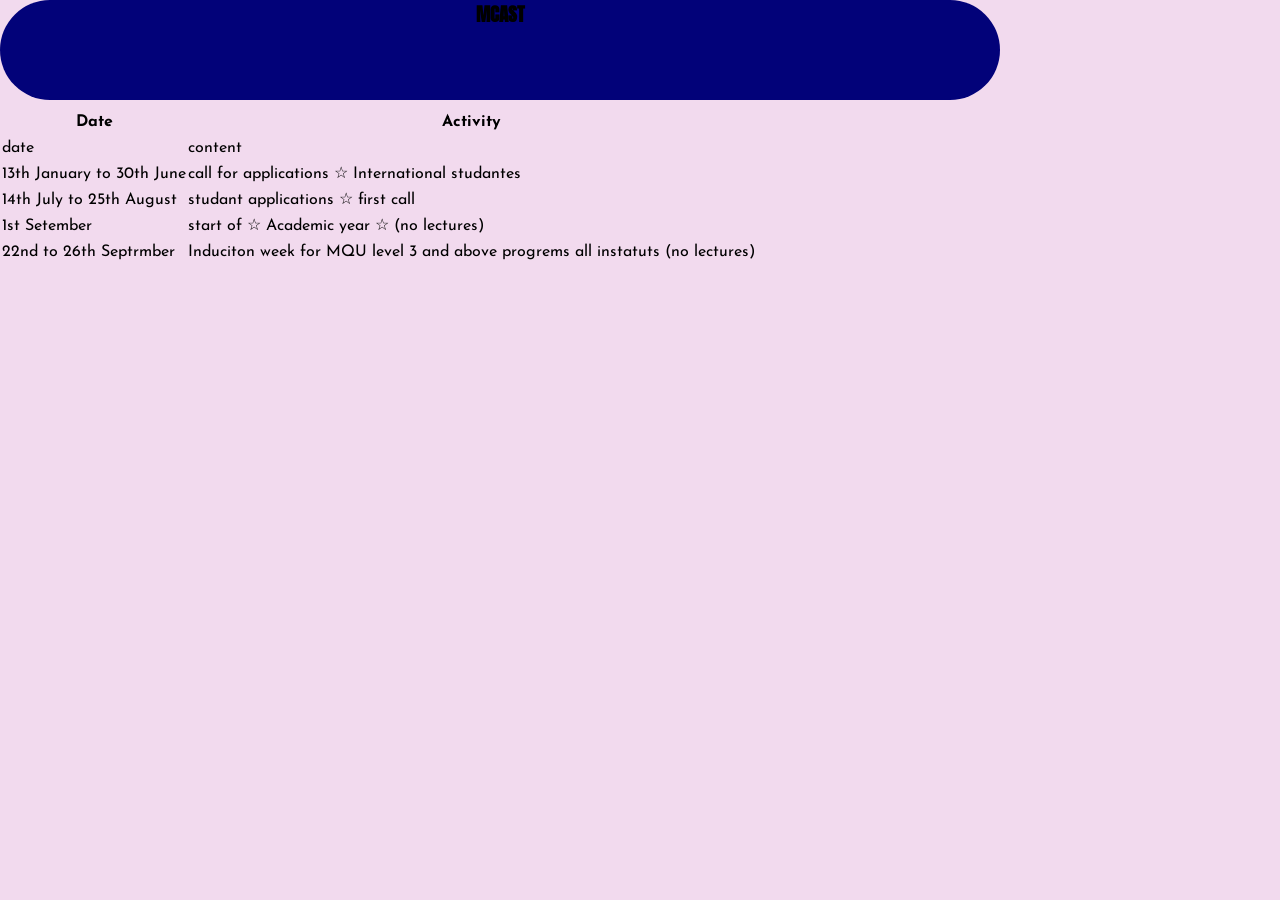
==== index.html @ 294647e9 "making some progress  👍 (ish) There is some styling with a dotted line. I was going to see if add it" ====
<!DOCTYPE html>
<html lang="en">
<head>
    <meta charset="UTF-8">
    <meta name="viewport" content="width=device-width, initial-scale=1.0">
    <title>Mcast <Re-do></Re-do></title>
    <link rel="stylesheet" href="style.css">
</head>
<body>
    <header>
        <h3>
            MCAST 
        </h3>
    </header>
    <table>
        <thead>
            <tr>
                <th>Date</th>
                <th>Activity</th>
            </tr>
        </thead>

        <tbody>
            <tr>
                <td>date</td>
                <td>content</td>
            </tr>
        </tbody>
        <tbody>
            <tr>
                <td>13th January to 30th June</td>
                <td> call for applications &star; International studantes</td>
            </tr>
        </tbody>
        <tbody>
            <tr>
                <td>14th July to 25th August</td>
                <td>studant applications &star; first call</td>
            </tr>
        </tbody>
        <tbody>
            <tr>
                <td>1st Setember</td>
                <td> start of &star; Academic year &star; (no lectures)</td>
            </tr>
        </tbody>
        <tbody>
            <tr>
                <td>22nd to 26th Septrmber</td>
                <td>Induciton week for MQU level 3 and above progrems all instatuts (no lectures)</td>
            </tr>
        </tbody>
    </table>
</body>
</html>
---- style.css ----
/*imports the googal fonts*/
@import url('https://fonts.googleapis.com/css2?family=Anton&family=Josefin+Sans:ital,wght@0,100..700;1,100..700&display=swap" rel="stylesheet');

/*variables for this website*/
:root{
    --primary:#000043;; 
    --primary-tint:#020279;; 
    --primary-shade:#000020;; 
    
    --light:#FFFDF7;
    --dark:#000024;;
    
    --muted: #F2DAEE;;
    --muted-tint: #f5ecf3;;
    --muted-shade: #c1b1bf;;
    
    --font-normal: "Josefin Sans", Arial, sans-serif;
    --font-heading:"Anton", serif;
    
    --spacing-0:0; /*0px*/
    --spacing-1:0.5rem; /*8px*/
    --spacing-2:1rem; /*16px*/
    --spacing-3:2rem;/*32px*/
    --shadow-dark:0 0.1rem 0.2rem 0.1rem rgba(45, 48, 41, 0.2);
    --shadow-light:0 0.1rem 0.2rem 0.1rem rgba(255, 255, 255, 0.5);
}

/*css reset*/
*{
    box-sizing: border-box; 
    /*will force elements to scale from the border insted*/
    margin: 0;
    padding: 0;
}
body{
    font-family: var(--font-normal);
    line-height: 1.5;
    background-color: var(--muted);
    
}
header h3{
    text-align: center;
    width: 1000px ;
    height: 100px;
    border-radius: 6rem;
    background-color: var(--primary-tint)
}
p.dashed{
    border-style: dashed;
}
h1,h2,h3,h4,h5,h6{
    font-family: var(--font-heading);
    margin-bottom: 0.5rem;
}
/******************buttons************************/
.btn{
    border: none;
    border-radius: var(--spacing-2);
    padding: var(--spacing-1) var(--spacing-2);
    cursor: pointer;
}
.btn-primary {
    background-color: var(--primary);
    color: var(--light);
}
.btn-primary:hover{
    background-color: var(--primary-tint);
}
.btn-primary:active{
    background-color: var(--primary-shade);
}
.btn-secondary{
    background-color: var(--muted);
    color: var(--dark);
}
.btn-secondary:hover{
    background-color: var(--muted-tint);
}
.btn-secondary:active{
    background-color: var(--muted-shade);
}
.link{
    color: var(--primary);
    text-decoration: underline;
}
.link:hover{
    color: var(--primary-tint);
}
link:active{
    color: var(--primary-shade);
}
/**************** colours*****************/
.bg-primary{background-color: var(--primary)}
.bg-light{background-color: var(--light)}
.bg-dark{ background-color: var(--dark)}
.bg-muted{background-color: var(--muted)}

.text-primary{color: var(--primary);}
.text-light{color: var(--light);}
.text-dark{ color: var(--dark)}
.text-muted{color: var(--muted)}

.shadow-dark{box-shadow: var(--shadow-dark);}
.shadow-light{box-shadow: var(--shadow-light);}
/*********************componets*************************/
.product-image{
    position: relative;
    /*this will tell the product to go wher it has to b=go by force*/
}
.product-image img{
    aspect-ratio: 16/9;
    width:100%;
    object-fit: cover;
    border: 4px solid var(--light);
    border-radius: var(--spacing-1);
    box-shadow: var(--shadow-dark);
}
.product-image .product-tag{
    background-color: var(--dark);
    color: var(--light);
    box-shadow: var(--shadow-light);
    padding: var(--spacing-1) var(--spacing-2);
    border-radius: var(--spacing-3);
    position: absolute;
    top: var(--spacing-2);
    left: var(--spacing-2);
}
.profile {
    display: grid;
    grid-template-rows: repeat(2, 1fr);
    grid-template-columns: auto 1fr;
    column-gap: var(--spacing-2);
}
.profile img {
    grid-column: 1;
    grid-row: span 2;
    
    aspect-ratio: 1/1;
    width: 4rem;
    object-fit: cover;
    border-radius: 100%;
}
.profile .name {
    grid-column: 2;
    grid-row: 1;
}
.profile .job-title{
    grid-column: 2;
    grid-row: 2;
}
.tags{
    display: flex;
    gap: var(--spacing-1);
    list-style: none;
}
.tags .tag-item{
    background-color: var(--primary);
    color: var(--light);
    text-decoration: none;
    border-radius: var(--spacing-2);
    padding: var(--spacing-1) var(--spacing-2);
}
/*********************layout****************************/
.container{
    max-width: 1250px;
    margin: var(--spacing-3) auto var(--spacing-0);
}
.d-flex{ display: flex;}
.flex-between{
    justify-content: space-between;
}

.grid-2col {
    display: grid;
    grid-template-columns: repeat(2, 1fr); /* repeat 1fr twice */
}

.grid-3col{
    display: grid;
    grid-template-columns: repeat(3,1fr);
}
.grid-4col{
    display: grid;
    grid-template-columns: repeat(4,1fr);
}
/*******************spacing***********************/
.m-0{ margin: var(--spacing-0);}
.m-1{ margin: var(--spacing-1);}
.m-2{ margin: var(--spacing-2);}
.m-3{ margin: var(--spacing-3);}

.p-0{ padding: var(--spacing-0);}
.p-1{ padding: var(--spacing-1);}
.p-2{ padding: var(--spacing-2);}
.p-3{ padding: var(--spacing-3);}

.gap-0{ gap: var(--spacing-0);}
.gap-1{ gap: var(--spacing-1);}
.gap-2{ gap: var(--spacing-2);}
.gap-3{ gap: var(--spacing-3);} 
/**************** SWATCHES*****************/
.swatches{
    display: flex;
}

.swatch .swatch-value {
    height: 4rem;
    width: 4rem;
    border-radius: 100%;
    box-shadow: var(--shadow-dark);
}
.swatch.swatch-name{
    text-align: centers;
}
/*****************taxt***************************/
.line-1{
    display: -webkit-box;
    -webkit-box-orient: vertical;
    -webkit-line-clamp:1;
    line-clamp: 1;
    
    height: 1.5em;
    overflow: clip;
    text-overflow: ellipsis;
    
}
.line-2{
    display: -webkit-box;
    -webkit-box-orient: vertical;
    -webkit-line-clamp:2;
    line-clamp: 2;
    
    height: 3em;
    overflow: clip;
    text-overflow: ellipsis;
    
}
/***********************phone/mobile layout*************************************/
@media (max-width: 600px) {
    .sm-grid-1col{
        display: grid;
        grid-template-columns: 1fr;
    }
    .sm-grid-2col{
        display: grid;
        grid-template-columns: repeat(2, 1fr);
    }
}
/******************************** others*************************************************/
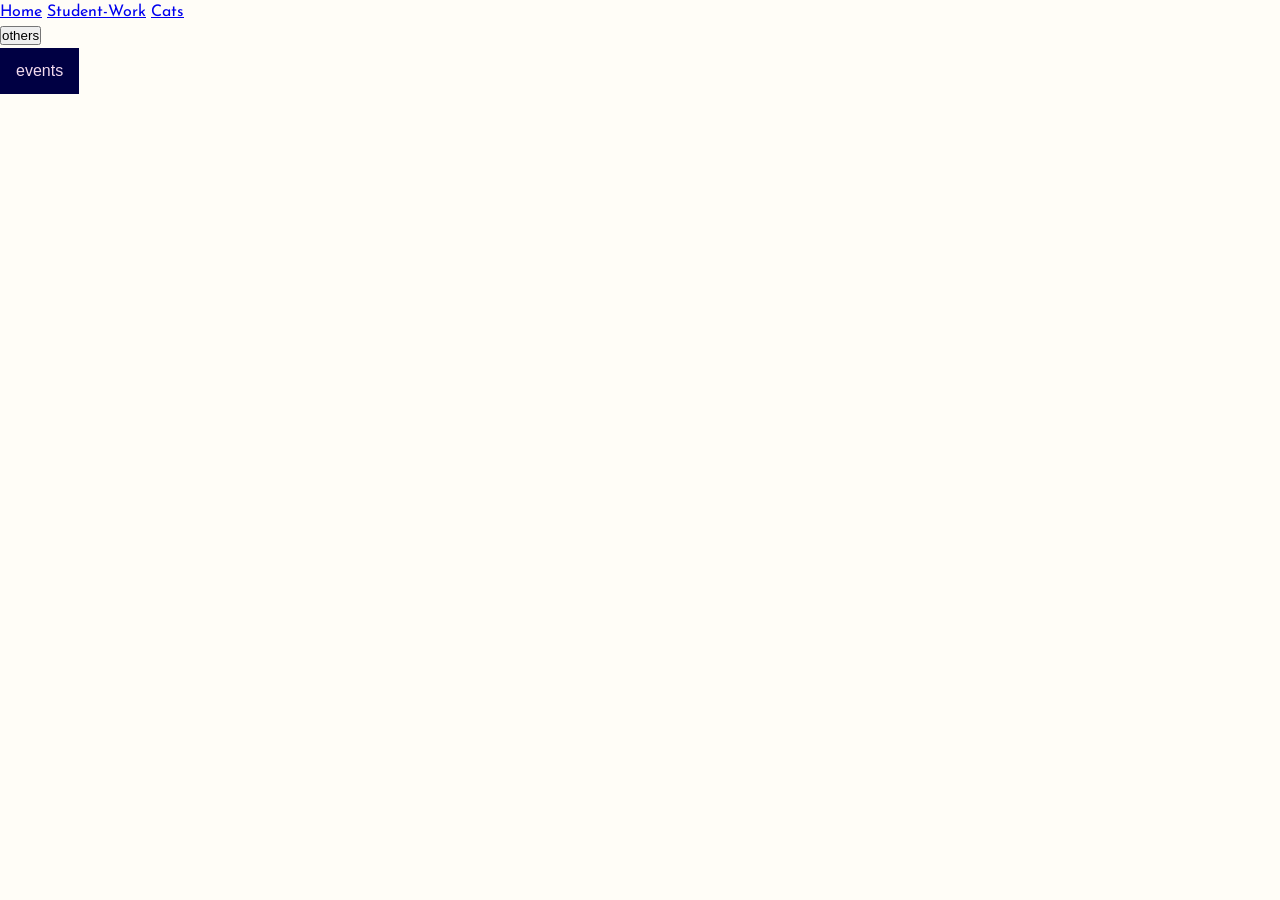
==== commit 00499e27: "ok continu" ====
--- a/index.html
+++ b/index.html
@@ -7,12 +7,26 @@
     <link rel="stylesheet" href="style.css">
 </head>
 <body>
-    <header>
-        <h3>
-            MCAST 
-        </h3>
-    </header>
-    <table>
+    <div class="navebar">
+        <a href="home">Home</a>
+        <a href="student-work.html">Student-Work</a>
+        <a href="mcast-pats.html">Cats</a>
+        <div>
+           <button class="dropbtn"> others
+                <i class="fa fa-caret-down"></i>
+            </button>
+            <div class="dropdown-content">
+                <a href="full-time-courses.html">full-time-courses</a>
+                <a href="maps.html">find-us</a>
+            </div>
+        </div>
+    </div>
+    <div class="dropdown">
+        <button class="dropbtn"> events
+            <i class="fa fa-caret-down"></i>
+        </button>
+        <div class="dropdown-content">
+                <table>
         <thead>
             <tr>
                 <th>Date</th>
@@ -50,6 +64,15 @@
                 <td>Induciton week for MQU level 3 and above progrems all instatuts (no lectures)</td>
             </tr>
         </tbody>
+        <tbody>
+            <tr>
+                <td>22nd september to 31st october</td>
+                <td></td>
+            </tr>
+        </tbody>
     </table>
+        </div>
+    </div>
+
 </body>
 </html>
--- a/style.css
+++ b/style.css
@@ -35,15 +35,8 @@
 body{
     font-family: var(--font-normal);
     line-height: 1.5;
-    background-color: var(--muted);
-    
-}
-header h3{
-    text-align: center;
-    width: 1000px ;
-    height: 100px;
-    border-radius: 6rem;
-    background-color: var(--primary-tint)
+    background-color: var(--light);
+    
 }
 p.dashed{
     border-style: dashed;
@@ -53,6 +46,45 @@
     margin-bottom: 0.5rem;
 }
 /******************buttons************************/
+.navbar{
+    overflow: hidden;
+    background-color: #000043;
+    font-size: var(--font-normal);
+}
+.navbar a{
+    float: left;
+    font-size: 16px;
+    color: var(--primary);
+    text-align: center;
+    padding: 14px 16px;
+    text-decoration: none;
+}
+.dropdown{
+    float: left;
+    overflow: hidden;
+}
+.dropdown .dropbtn {
+    font-size: 16px;
+    border: none;
+    outline: none;
+    color: var(--muted);
+    padding: 14px 16px;
+    background-color: #000043;
+    font-size: var(--font-normal);
+    margin: 0;
+}
+.navbar a:hover, .dropdown:hover .dropbtn{
+    background-color: var(--primary-tint);
+}
+.dropdown-content{
+    display: none;
+    position: absolute;
+    background-color: var(--primary);
+    min-width: 160px;
+    box-shadow: 0px 8px 16px 0px var(--shadow-dark);
+    z-index: 1;
+
+}
 .btn{
     border: none;
     border-radius: var(--spacing-2);
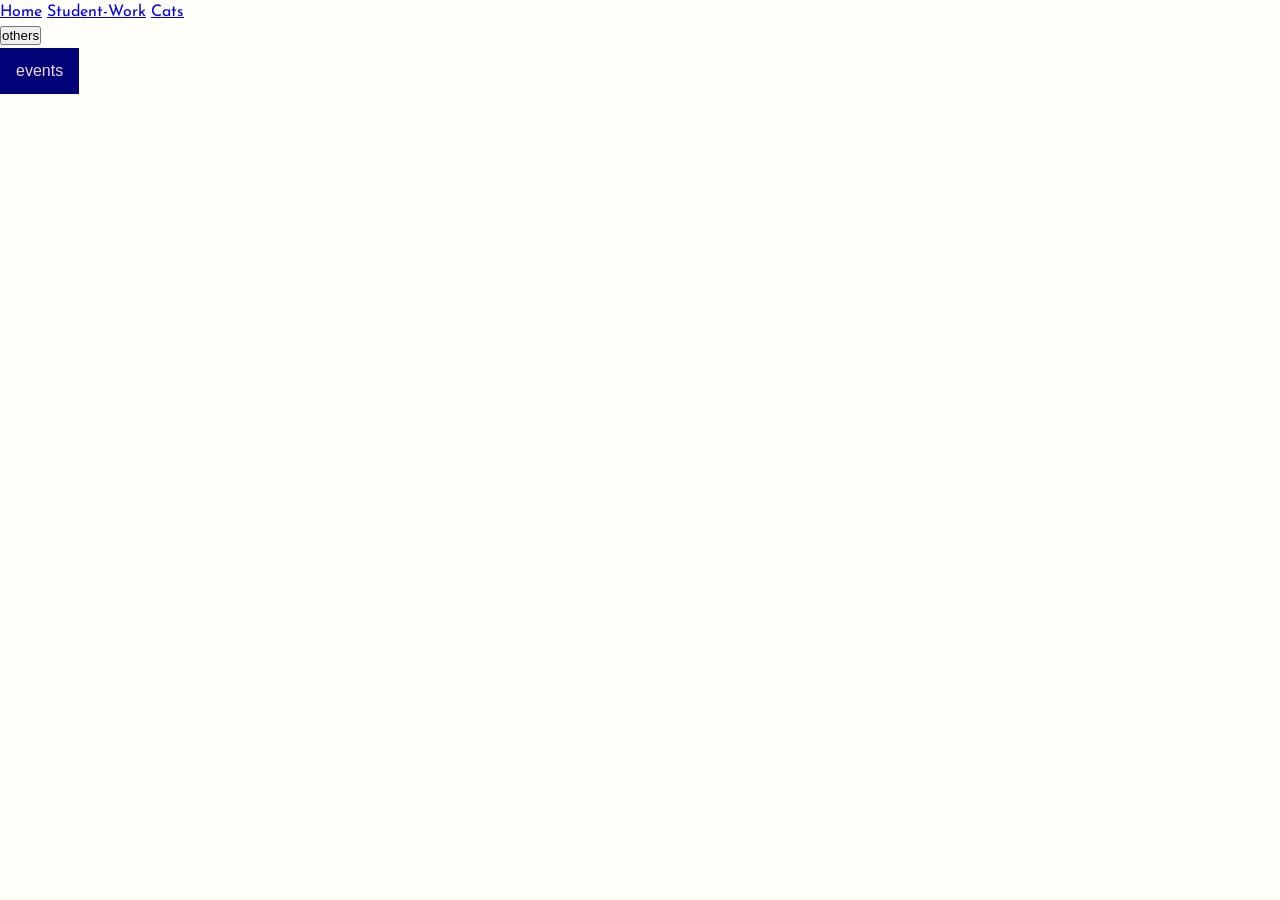
==== commit e9ed9925: "MAPS There are minor issues, but it's ok  :)" ====
--- a/index.html
+++ b/index.html
@@ -26,7 +26,7 @@
             <i class="fa fa-caret-down"></i>
         </button>
         <div class="dropdown-content">
-                <table>
+    <table>
         <thead>
             <tr>
                 <th>Date</th>
--- a/style.css
+++ b/style.css
@@ -69,7 +69,7 @@
     outline: none;
     color: var(--muted);
     padding: 14px 16px;
-    background-color: #000043;
+    background-color: var(--primary-tint);
     font-size: var(--font-normal);
     margin: 0;
 }
@@ -83,7 +83,20 @@
     min-width: 160px;
     box-shadow: 0px 8px 16px 0px var(--shadow-dark);
     z-index: 1;
-
+}
+.dropdown-content a{
+    float: none;
+    color: var(--light);
+    padding: 12px 16px;
+    text-decoration: none;
+    display: block;
+    text-align: left;
+}
+.dropdown-content a:hover{
+    background-color: var(--primary-tint);
+}
+.dropdown:hover .dropdown-content{
+    display: block;
 }
 .btn{
     border: none;
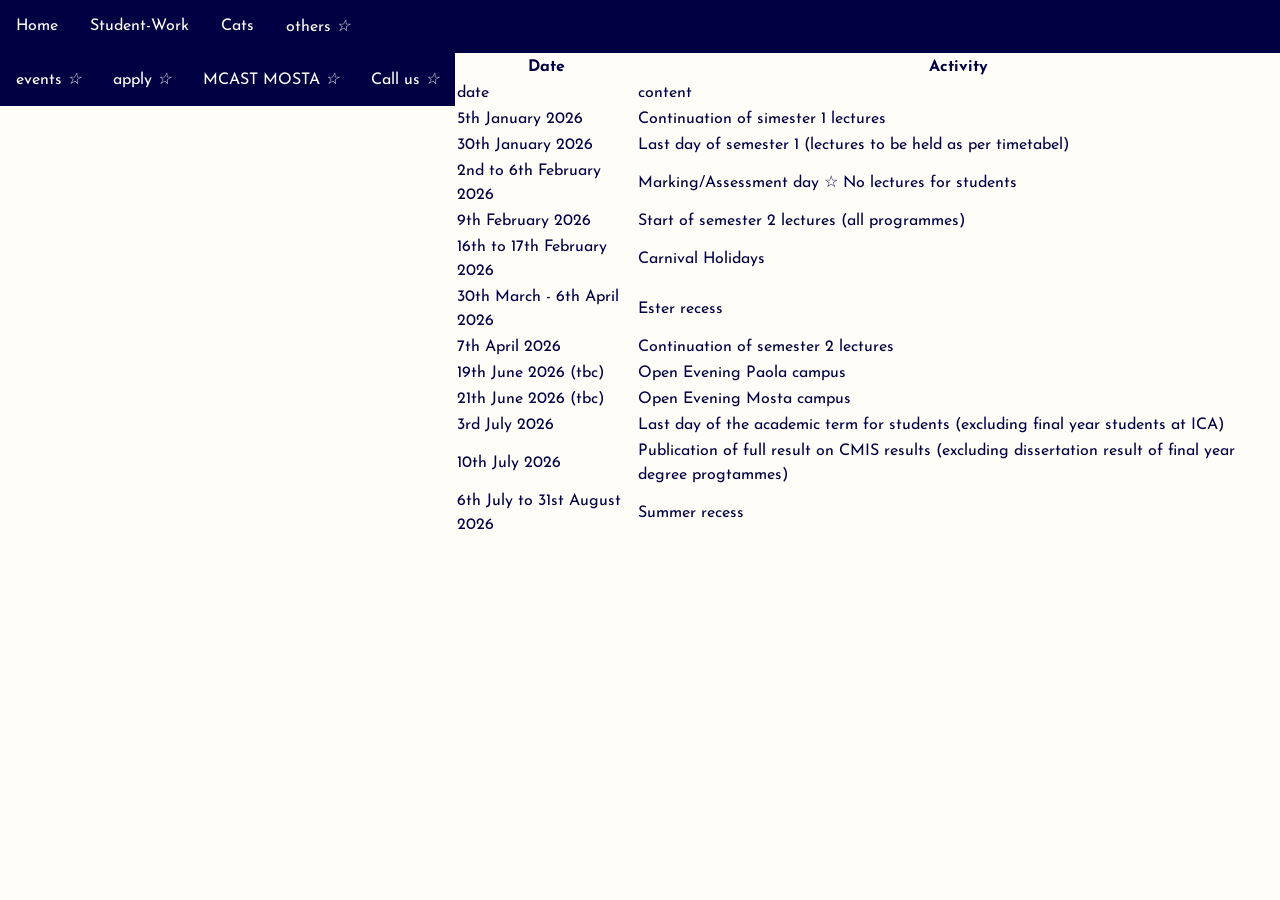
==== commit 69308f23: "👍" ====
--- a/index.html
+++ b/index.html
@@ -7,13 +7,13 @@
     <link rel="stylesheet" href="style.css">
 </head>
 <body>
-    <div class="navebar">
-        <a href="home">Home</a>
+    <div class="navbar">
+        <a href="index.html">Home</a>
         <a href="student-work.html">Student-Work</a>
         <a href="mcast-pats.html">Cats</a>
-        <div>
+        <div class="dropdown">
            <button class="dropbtn"> others
-                <i class="fa fa-caret-down"></i>
+                <i class="fa fa-caret-down">&star;</i>
             </button>
             <div class="dropdown-content">
                 <a href="full-time-courses.html">full-time-courses</a>
@@ -23,10 +23,10 @@
     </div>
     <div class="dropdown">
         <button class="dropbtn"> events
-            <i class="fa fa-caret-down"></i>
+            <i class="fa fa-caret-down">&star;</i>
         </button>
         <div class="dropdown-content">
-    <table>
+     <table>
         <thead>
             <tr>
                 <th>Date</th>
@@ -42,37 +42,191 @@
         </tbody>
         <tbody>
             <tr>
-                <td>13th January to 30th June</td>
-                <td> call for applications &star; International studantes</td>
-            </tr>
-        </tbody>
-        <tbody>
-            <tr>
-                <td>14th July to 25th August</td>
-                <td>studant applications &star; first call</td>
-            </tr>
-        </tbody>
-        <tbody>
-            <tr>
-                <td>1st Setember</td>
-                <td> start of &star; Academic year &star; (no lectures)</td>
-            </tr>
-        </tbody>
-        <tbody>
-            <tr>
-                <td>22nd to 26th Septrmber</td>
-                <td>Induciton week for MQU level 3 and above progrems all instatuts (no lectures)</td>
-            </tr>
-        </tbody>
-        <tbody>
-            <tr>
-                <td>22nd september to 31st october</td>
-                <td></td>
+                <td>5th January 2026</td>
+                <td>Continuation of simester 1 lectures</td>
+            </tr>
+        </tbody>
+        <tbody>
+            <tr>
+                <td>30th January 2026</td>
+                <td>Last day of semester 1 (lectures to be held as per timetabel)</td>
+            </tr>
+        </tbody>
+        <tbody>
+            <tr>
+                <td>2nd to 6th February 2026</td>
+                <td>Marking/Assessment day &star; No lectures for students</td>
+            </tr>
+        </tbody>
+        <tbody>
+            <tr>
+                <td>9th February 2026</td>
+                <td>Start of semester 2 lectures (all programmes)</td>
+            </tr>
+        </tbody>
+        <tbody>
+            <tr>
+                <td>16th to 17th February 2026</td>
+                <td>Carnival Holidays</td>
+            </tr>
+        </tbody>
+        <tbody>
+            <tr>
+                <td>30th March - 6th April 2026</td>
+                <td>Ester recess</td>
+            </tr>
+        </tbody>
+        <tbody>
+            <tr>
+                <td>7th April 2026</td>
+                <td>Continuation of semester 2 lectures</td>
+            </tr>
+        </tbody>
+        <tbody>
+            <tr>
+                <td>19th June 2026 (tbc)</td>
+                <td>Open Evening Paola campus</td>
+            </tr>
+            <tr>
+                <td>21th June 2026 (tbc)</td>
+                <td>Open Evening Mosta campus</td>
+            </tr>
+        </tbody>
+        <tbody>
+            <tr>
+                <td>3rd July 2026</td>
+                <td>Last day of the academic term for students (excluding final year students at ICA)</td>
+            </tr>
+        </tbody>
+        <tbody>
+            <tr>
+                <td>10th July 2026</td>
+                <td>Publication of full result on CMIS results (excluding dissertation result of final year degree progtammes)</td>
+            </tr>
+        </tbody>
+        <tbody>
+            <tr>
+                <td>6th July to 31st August 2026</td>
+                <td>Summer recess</td>
             </tr>
         </tbody>
     </table>
         </div>
     </div>
+    <div class="dropdown">
+        <button class="dropbtn"> apply
+            <i class="fa fa-caret-down">&star;</i>
+        </button>
+        <div class="dropdown-content">
+            <a href="how-apply.html">How-to-Apply</a>
+        </div>
+    </div>
+    <div class="left">
+        <div class="dropdown">
+         <button class="dropbtn"> MCAST MOSTA
+                <i class="fa fa-caret-down">&star;</i>
+         </button>
+         <div class="dropdown-content">
+               <h1>INDTITUTR FOR THE CREATIVE ARTS</h1>
+                <p>
+                    Lorem ipsum dolor sit amet consectetur adipisicing elit. Labore pariatur cupiditate iusto dignissimos delectus adipisci illum rem, voluptate repudiandae cumque natus quas ipsam voluptatibus dicta deserunt ut qui earum? Vero rem eveniet ea asperiores natus cum nostrum a recusandae perspiciatis magni non sapiente esse maiores nemo accusamus minima repellendus, nobis nesciunt atque qui odit voluptatem, maxime possimus. Eos esse tempora harum neque minus animi impedit quasi repellat sapiente veniam odit omnis molestiae ipsam expedita incidunt dolor repellendus, labore repudiandae eius. Possimus pariatur perferendis reiciendis placeat, neque necessitatibus sed ullam repudiandae molestiae id veniam delectus laudantium, quidem adipisci optio magni, nemo tempora ad quas tempore. Exercitationem ab eum voluptate inventore numquam aperiam omnis ut corporis eius odit, libero natus provident non amet, veritatis molestias tempore? Culpa, consequatur eos? Eius, laborum. Eaque nisi temporibus minima! Quod a aspernatur autem aperiam nulla dignissimos totam esse inventore! Quaerat inventore aliquam deleniti quod quas consequuntur similique temporibus cupiditate culpa perspiciatis rem distinctio, magnam nisi ad iste explicabo totam enim, cumque ipsam fugit in, excepturi delectus praesentium? Reiciendis laborum blanditiis natus modi adipisci nobis omnis architecto officiis quae enim nisi consequatur, corrupti doloribus perferendis repellendus? Iste temporibus nulla placeat omnis eaque dolores nobis voluptates. Veritatis consectetur aliquam id commodi eaque ex earum ullam quia tempora quasi odio quaerat delectus, animi labore minus, nesciunt est libero voluptatem molestiae. Suscipit vero quidem fugiat reprehenderit laborum eveniet, facere, libero blanditiis nam iste odit ad enim nulla veritatis minima optio consequuntur et illum dolorem quo harum earum ratione pariatur quaerat? Nulla recusandae dolores ullam veniam fuga. Ut maiores velit cumque repellat, laudantium ducimus fuga est, ullam deserunt soluta harum recusandae obcaecati corporis sint eius officia veniam ad delectus vel ex neque iusto? Numquam, facilis. Ipsum ducimus voluptatem officiis, ipsa magni itaque magnam voluptate quasi minus deleniti sit optio, eius molestiae praesentium repellendus distinctio. Amet velit repellendus in! Sunt cupiditate, laudantium, ipsam cum odio nisi in illum non incidunt animi facilis facere voluptas, itaque praesentium quas! Error suscipit saepe qui. Doloribus expedita nisi praesentium veniam, voluptates quasi minus aperiam, molestias similique velit impedit unde? Omnis nostrum qui amet id velit aut.
+                </p>
+            </div>
+        </div>
+       <div class="dropdown">
+        <button class="dropbtn"> Call us 
+            <i class="fa fa-caret-down">&star;</i>
+        </button>
+        <div class="dropdown-content">
+            <p>2398 7753 &phone;</p>
+        </div>
+       </div>
+    </div>
 
+    <table class="text-primary">
+        <thead>
+            <tr>
+                <th>Date</th>
+                <th>Activity</th>
+            </tr>
+        </thead>
+
+        <tbody>
+            <tr>
+                <td>date</td>
+                <td>content</td>
+            </tr>
+        </tbody>
+        <tbody>
+            <tr>
+                <td>5th January 2026</td>
+                <td>Continuation of simester 1 lectures</td>
+            </tr>
+        </tbody>
+        <tbody>
+            <tr>
+                <td>30th January 2026</td>
+                <td>Last day of semester 1 (lectures to be held as per timetabel)</td>
+            </tr>
+        </tbody>
+        <tbody>
+            <tr>
+                <td>2nd to 6th February 2026</td>
+                <td>Marking/Assessment day &star; No lectures for students</td>
+            </tr>
+        </tbody>
+        <tbody>
+            <tr>
+                <td>9th February 2026</td>
+                <td>Start of semester 2 lectures (all programmes)</td>
+            </tr>
+        </tbody>
+        <tbody>
+            <tr>
+                <td>16th to 17th February 2026</td>
+                <td>Carnival Holidays</td>
+            </tr>
+        </tbody>
+        <tbody>
+            <tr>
+                <td>30th March - 6th April 2026</td>
+                <td>Ester recess</td>
+            </tr>
+        </tbody>
+        <tbody>
+            <tr>
+                <td>7th April 2026</td>
+                <td>Continuation of semester 2 lectures</td>
+            </tr>
+        </tbody>
+        <tbody>
+            <tr>
+                <td>19th June 2026 (tbc)</td>
+                <td>Open Evening Paola campus</td>
+            </tr>
+            <tr>
+                <td>21th June 2026 (tbc)</td>
+                <td>Open Evening Mosta campus</td>
+            </tr>
+        </tbody>
+        <tbody>
+            <tr>
+                <td>3rd July 2026</td>
+                <td>Last day of the academic term for students (excluding final year students at ICA)</td>
+            </tr>
+        </tbody>
+        <tbody>
+            <tr>
+                <td>10th July 2026</td>
+                <td>Publication of full result on CMIS results (excluding dissertation result of final year degree progtammes)</td>
+            </tr>
+        </tbody>
+        <tbody>
+            <tr>
+                <td>6th July to 31st August 2026</td>
+                <td>Summer recess</td>
+            </tr>
+        </tbody>
+    </table>
 </body>
 </html>
--- a/style.css
+++ b/style.css
@@ -48,13 +48,13 @@
 /******************buttons************************/
 .navbar{
     overflow: hidden;
-    background-color: #000043;
+    background-color: var(--primary);
     font-size: var(--font-normal);
 }
 .navbar a{
     float: left;
     font-size: 16px;
-    color: var(--primary);
+    color: var(--light);
     text-align: center;
     padding: 14px 16px;
     text-decoration: none;
@@ -67,11 +67,13 @@
     font-size: 16px;
     border: none;
     outline: none;
-    color: var(--muted);
+    color: var(--light);
     padding: 14px 16px;
-    background-color: var(--primary-tint);
+    background-color: var(--primary);
     font-size: var(--font-normal);
     margin: 0;
+    font-family: inherit;
+    line-height: inherit;
 }
 .navbar a:hover, .dropdown:hover .dropbtn{
     background-color: var(--primary-tint);
@@ -292,3 +294,16 @@
     }
 }
 /******************************** others*************************************************/
+
+h1{
+    color: var(--muted);
+}
+p{
+    color: var(--muted);
+}
+div :left{
+    position: absolute;
+    bottom: 0;
+    left: 50%;
+    transform: translate(-50%);
+}
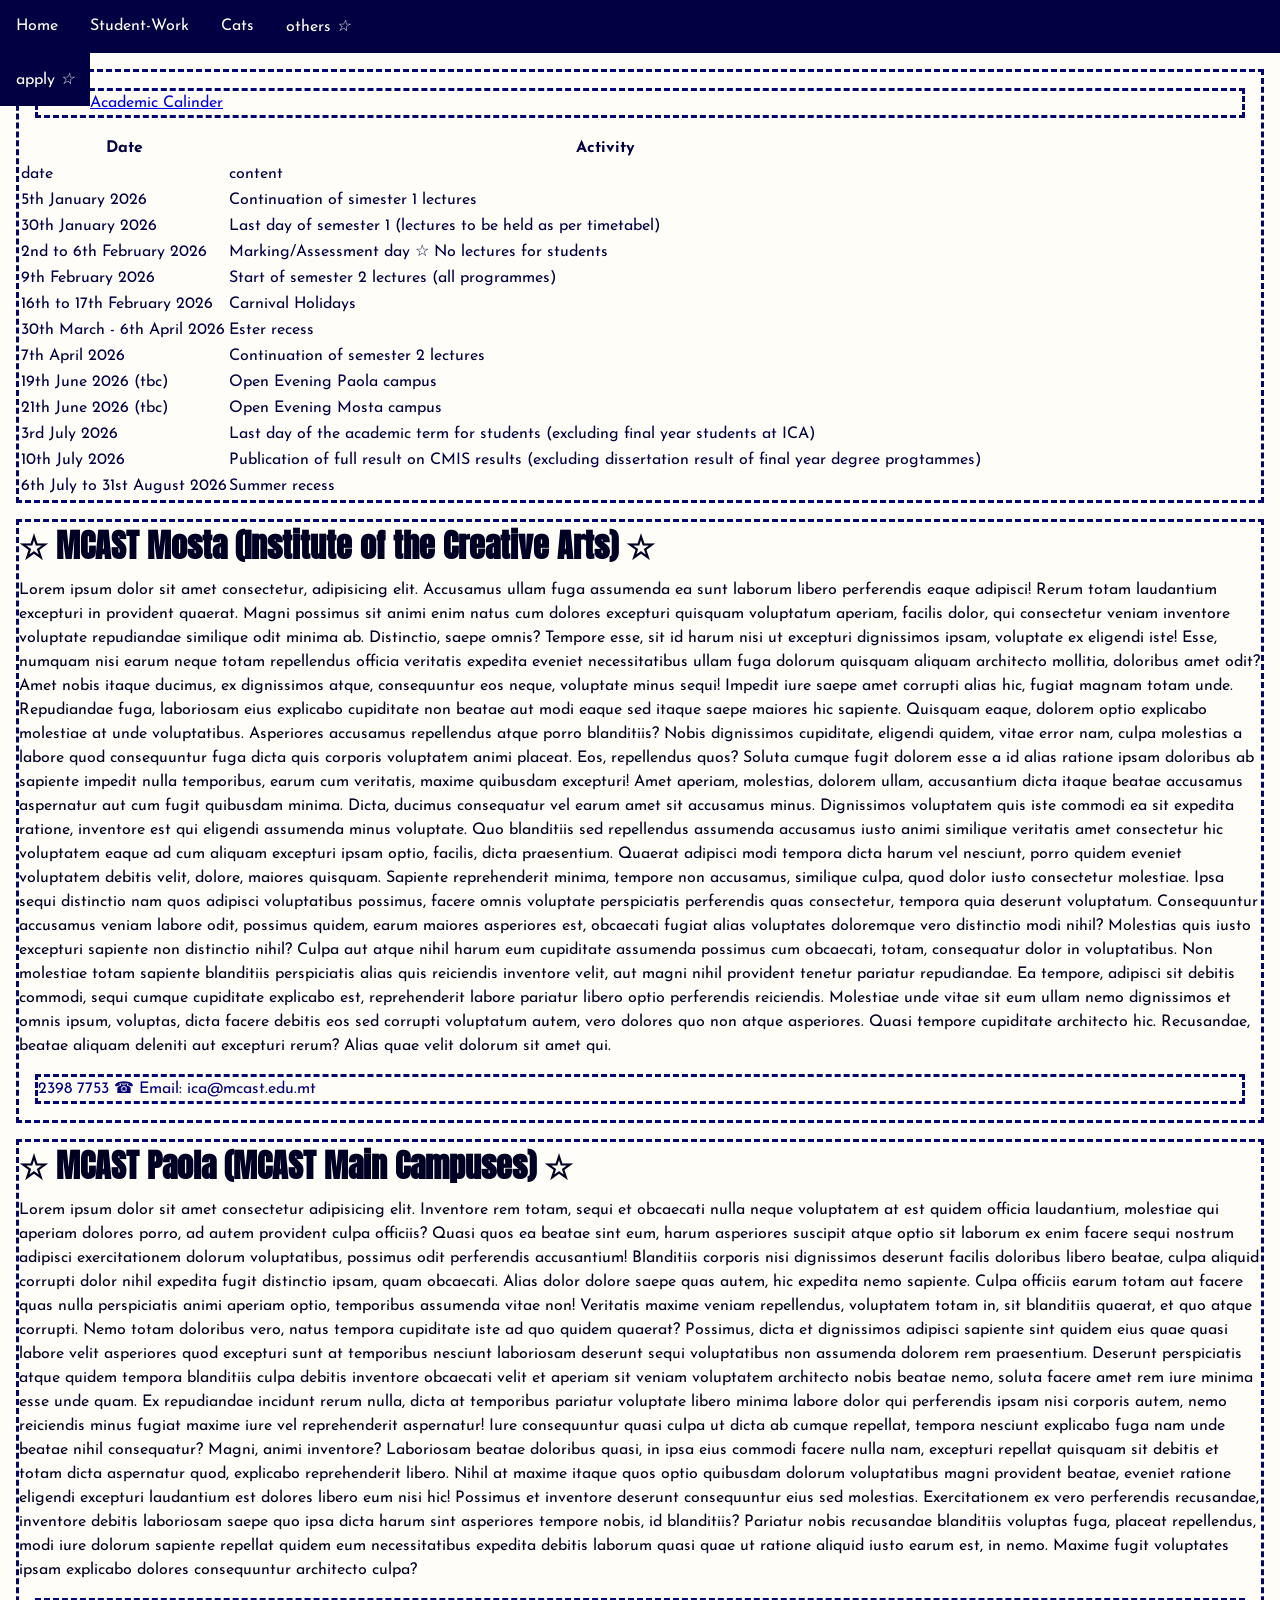
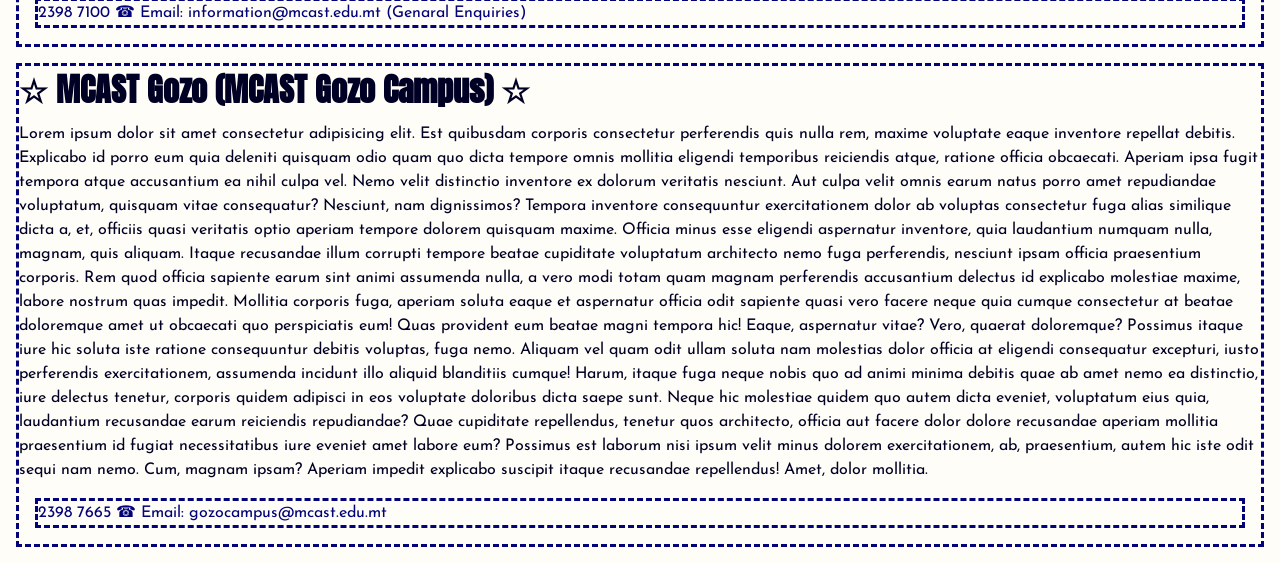
==== commit 0b74899a: "fixing things :3 AAAAAAAAAAAAAAAAAAAAAAAAAAAAAAAAAAAAAAAAAAAAAAAAAAAAAAAAAAAAAAAAAAAAAAAAAAAA" ====
--- a/index.html
+++ b/index.html
@@ -22,11 +22,16 @@
         </div>
     </div>
     <div class="dropdown">
-        <button class="dropbtn"> events
+        <button class="dropbtn"> apply
             <i class="fa fa-caret-down">&star;</i>
         </button>
         <div class="dropdown-content">
-     <table>
+            <a href="how-apply.html">How-to-Apply</a>
+        </div>
+    </div>
+
+    <div class="dashed">
+            <table class="text-primary">
         <thead>
             <tr>
                 <th>Date</th>
@@ -110,123 +115,39 @@
                 <td>Summer recess</td>
             </tr>
         </tbody>
+        <tbody>
+             <div class="dashed">
+            <a href="https://mcast.edu.mt/wp-content/uploads/MCAST-Academic-Calendar-2025_2026-final.pdf"> Academic Calinder</a>
+        </div>
+        </tbody>
     </table>
+    </div>
+    <div class="dashed">
+        <div class="text-dark">
+            <h1>&star; MCAST Mosta (Institute of the Creative Arts) &star;</h1>
+            <p>Lorem ipsum dolor sit amet consectetur, adipisicing elit. Accusamus ullam fuga assumenda ea sunt laborum libero perferendis eaque adipisci! Rerum totam laudantium excepturi in provident quaerat. Magni possimus sit animi enim natus cum dolores excepturi quisquam voluptatum aperiam, facilis dolor, qui consectetur veniam inventore voluptate repudiandae similique odit minima ab. Distinctio, saepe omnis? Tempore esse, sit id harum nisi ut excepturi dignissimos ipsam, voluptate ex eligendi iste! Esse, numquam nisi earum neque totam repellendus officia veritatis expedita eveniet necessitatibus ullam fuga dolorum quisquam aliquam architecto mollitia, doloribus amet odit? Amet nobis itaque ducimus, ex dignissimos atque, consequuntur eos neque, voluptate minus sequi! Impedit iure saepe amet corrupti alias hic, fugiat magnam totam unde. Repudiandae fuga, laboriosam eius explicabo cupiditate non beatae aut modi eaque sed itaque saepe maiores hic sapiente. Quisquam eaque, dolorem optio explicabo molestiae at unde voluptatibus. Asperiores accusamus repellendus atque porro blanditiis? Nobis dignissimos cupiditate, eligendi quidem, vitae error nam, culpa molestias a labore quod consequuntur fuga dicta quis corporis voluptatem animi placeat. Eos, repellendus quos? Soluta cumque fugit dolorem esse a id alias ratione ipsam doloribus ab sapiente impedit nulla temporibus, earum cum veritatis, maxime quibusdam excepturi! Amet aperiam, molestias, dolorem ullam, accusantium dicta itaque beatae accusamus aspernatur aut cum fugit quibusdam minima. Dicta, ducimus consequatur vel earum amet sit accusamus minus. Dignissimos voluptatem quis iste commodi ea sit expedita ratione, inventore est qui eligendi assumenda minus voluptate. Quo blanditiis sed repellendus assumenda accusamus iusto animi similique veritatis amet consectetur hic voluptatem eaque ad cum aliquam excepturi ipsam optio, facilis, dicta praesentium. Quaerat adipisci modi tempora dicta harum vel nesciunt, porro quidem eveniet voluptatem debitis velit, dolore, maiores quisquam. Sapiente reprehenderit minima, tempore non accusamus, similique culpa, quod dolor iusto consectetur molestiae. Ipsa sequi distinctio nam quos adipisci voluptatibus possimus, facere omnis voluptate perspiciatis perferendis quas consectetur, tempora quia deserunt voluptatum. Consequuntur accusamus veniam labore odit, possimus quidem, earum maiores asperiores est, obcaecati fugiat alias voluptates doloremque vero distinctio modi nihil? Molestias quis iusto excepturi sapiente non distinctio nihil? Culpa aut atque nihil harum eum cupiditate assumenda possimus cum obcaecati, totam, consequatur dolor in voluptatibus. Non molestiae totam sapiente blanditiis perspiciatis alias quis reiciendis inventore velit, aut magni nihil provident tenetur pariatur repudiandae. Ea tempore, adipisci sit debitis commodi, sequi cumque cupiditate explicabo est, reprehenderit labore pariatur libero optio perferendis reiciendis. Molestiae unde vitae sit eum ullam nemo dignissimos et omnis ipsum, voluptas, dicta facere debitis eos sed corrupti voluptatum autem, vero dolores quo non atque asperiores. Quasi tempore cupiditate architecto hic. Recusandae, beatae aliquam deleniti aut excepturi rerum? Alias quae velit dolorum sit amet qui.</p>
+            <div class="dashed">
+                <p>2398 7753 &phone; Email: ica@mcast.edu.mt</p>
+            </div>
         </div>
     </div>
-    <div class="dropdown">
-        <button class="dropbtn"> apply
-            <i class="fa fa-caret-down">&star;</i>
-        </button>
-        <div class="dropdown-content">
-            <a href="how-apply.html">How-to-Apply</a>
+    <div class="dashed">
+        <div class="text-dark">
+            <h1>&star; MCAST Paola (MCAST Main Campuses) &star;</h1>
+            <p>Lorem ipsum dolor sit amet consectetur adipisicing elit. Inventore rem totam, sequi et obcaecati nulla neque voluptatem at est quidem officia laudantium, molestiae qui aperiam dolores porro, ad autem provident culpa officiis? Quasi quos ea beatae sint eum, harum asperiores suscipit atque optio sit laborum ex enim facere sequi nostrum adipisci exercitationem dolorum voluptatibus, possimus odit perferendis accusantium! Blanditiis corporis nisi dignissimos deserunt facilis doloribus libero beatae, culpa aliquid corrupti dolor nihil expedita fugit distinctio ipsam, quam obcaecati. Alias dolor dolore saepe quas autem, hic expedita nemo sapiente. Culpa officiis earum totam aut facere quas nulla perspiciatis animi aperiam optio, temporibus assumenda vitae non! Veritatis maxime veniam repellendus, voluptatem totam in, sit blanditiis quaerat, et quo atque corrupti. Nemo totam doloribus vero, natus tempora cupiditate iste ad quo quidem quaerat? Possimus, dicta et dignissimos adipisci sapiente sint quidem eius quae quasi labore velit asperiores quod excepturi sunt at temporibus nesciunt laboriosam deserunt sequi voluptatibus non assumenda dolorem rem praesentium. Deserunt perspiciatis atque quidem tempora blanditiis culpa debitis inventore obcaecati velit et aperiam sit veniam voluptatem architecto nobis beatae nemo, soluta facere amet rem iure minima esse unde quam. Ex repudiandae incidunt rerum nulla, dicta at temporibus pariatur voluptate libero minima labore dolor qui perferendis ipsam nisi corporis autem, nemo reiciendis minus fugiat maxime iure vel reprehenderit aspernatur! Iure consequuntur quasi culpa ut dicta ab cumque repellat, tempora nesciunt explicabo fuga nam unde beatae nihil consequatur? Magni, animi inventore? Laboriosam beatae doloribus quasi, in ipsa eius commodi facere nulla nam, excepturi repellat quisquam sit debitis et totam dicta aspernatur quod, explicabo reprehenderit libero. Nihil at maxime itaque quos optio quibusdam dolorum voluptatibus magni provident beatae, eveniet ratione eligendi excepturi laudantium est dolores libero eum nisi hic! Possimus et inventore deserunt consequuntur eius sed molestias. Exercitationem ex vero perferendis recusandae, inventore debitis laboriosam saepe quo ipsa dicta harum sint asperiores tempore nobis, id blanditiis? Pariatur nobis recusandae blanditiis voluptas fuga, placeat repellendus, modi iure dolorum sapiente repellat quidem eum necessitatibus expedita debitis laborum quasi quae ut ratione aliquid iusto earum est, in nemo. Maxime fugit voluptates ipsam explicabo dolores consequuntur architecto culpa?</p>
+            <div class="dashed">
+                <p>2398 7100 &phone; Email: information@mcast.edu.mt (Genaral Enquiries)</p>
+            </div>
         </div>
     </div>
-    <div class="left">
-        <div class="dropdown">
-         <button class="dropbtn"> MCAST MOSTA
-                <i class="fa fa-caret-down">&star;</i>
-         </button>
-         <div class="dropdown-content">
-               <h1>INDTITUTR FOR THE CREATIVE ARTS</h1>
-                <p>
-                    Lorem ipsum dolor sit amet consectetur adipisicing elit. Labore pariatur cupiditate iusto dignissimos delectus adipisci illum rem, voluptate repudiandae cumque natus quas ipsam voluptatibus dicta deserunt ut qui earum? Vero rem eveniet ea asperiores natus cum nostrum a recusandae perspiciatis magni non sapiente esse maiores nemo accusamus minima repellendus, nobis nesciunt atque qui odit voluptatem, maxime possimus. Eos esse tempora harum neque minus animi impedit quasi repellat sapiente veniam odit omnis molestiae ipsam expedita incidunt dolor repellendus, labore repudiandae eius. Possimus pariatur perferendis reiciendis placeat, neque necessitatibus sed ullam repudiandae molestiae id veniam delectus laudantium, quidem adipisci optio magni, nemo tempora ad quas tempore. Exercitationem ab eum voluptate inventore numquam aperiam omnis ut corporis eius odit, libero natus provident non amet, veritatis molestias tempore? Culpa, consequatur eos? Eius, laborum. Eaque nisi temporibus minima! Quod a aspernatur autem aperiam nulla dignissimos totam esse inventore! Quaerat inventore aliquam deleniti quod quas consequuntur similique temporibus cupiditate culpa perspiciatis rem distinctio, magnam nisi ad iste explicabo totam enim, cumque ipsam fugit in, excepturi delectus praesentium? Reiciendis laborum blanditiis natus modi adipisci nobis omnis architecto officiis quae enim nisi consequatur, corrupti doloribus perferendis repellendus? Iste temporibus nulla placeat omnis eaque dolores nobis voluptates. Veritatis consectetur aliquam id commodi eaque ex earum ullam quia tempora quasi odio quaerat delectus, animi labore minus, nesciunt est libero voluptatem molestiae. Suscipit vero quidem fugiat reprehenderit laborum eveniet, facere, libero blanditiis nam iste odit ad enim nulla veritatis minima optio consequuntur et illum dolorem quo harum earum ratione pariatur quaerat? Nulla recusandae dolores ullam veniam fuga. Ut maiores velit cumque repellat, laudantium ducimus fuga est, ullam deserunt soluta harum recusandae obcaecati corporis sint eius officia veniam ad delectus vel ex neque iusto? Numquam, facilis. Ipsum ducimus voluptatem officiis, ipsa magni itaque magnam voluptate quasi minus deleniti sit optio, eius molestiae praesentium repellendus distinctio. Amet velit repellendus in! Sunt cupiditate, laudantium, ipsam cum odio nisi in illum non incidunt animi facilis facere voluptas, itaque praesentium quas! Error suscipit saepe qui. Doloribus expedita nisi praesentium veniam, voluptates quasi minus aperiam, molestias similique velit impedit unde? Omnis nostrum qui amet id velit aut.
-                </p>
+    <div class="dashed">
+        <div class="text-dark">
+            <h1>&star; MCAST Gozo (MCAST Gozo Campus) &star;</h1>
+            <p>Lorem ipsum dolor sit amet consectetur adipisicing elit. Est quibusdam corporis consectetur perferendis quis nulla rem, maxime voluptate eaque inventore repellat debitis. Explicabo id porro eum quia deleniti quisquam odio quam quo dicta tempore omnis mollitia eligendi temporibus reiciendis atque, ratione officia obcaecati. Aperiam ipsa fugit tempora atque accusantium ea nihil culpa vel. Nemo velit distinctio inventore ex dolorum veritatis nesciunt. Aut culpa velit omnis earum natus porro amet repudiandae voluptatum, quisquam vitae consequatur? Nesciunt, nam dignissimos? Tempora inventore consequuntur exercitationem dolor ab voluptas consectetur fuga alias similique dicta a, et, officiis quasi veritatis optio aperiam tempore dolorem quisquam maxime. Officia minus esse eligendi aspernatur inventore, quia laudantium numquam nulla, magnam, quis aliquam. Itaque recusandae illum corrupti tempore beatae cupiditate voluptatum architecto nemo fuga perferendis, nesciunt ipsam officia praesentium corporis. Rem quod officia sapiente earum sint animi assumenda nulla, a vero modi totam quam magnam perferendis accusantium delectus id explicabo molestiae maxime, labore nostrum quas impedit. Mollitia corporis fuga, aperiam soluta eaque et aspernatur officia odit sapiente quasi vero facere neque quia cumque consectetur at beatae doloremque amet ut obcaecati quo perspiciatis eum! Quas provident eum beatae magni tempora hic! Eaque, aspernatur vitae? Vero, quaerat doloremque? Possimus itaque iure hic soluta iste ratione consequuntur debitis voluptas, fuga nemo. Aliquam vel quam odit ullam soluta nam molestias dolor officia at eligendi consequatur excepturi, iusto perferendis exercitationem, assumenda incidunt illo aliquid blanditiis cumque! Harum, itaque fuga neque nobis quo ad animi minima debitis quae ab amet nemo ea distinctio, iure delectus tenetur, corporis quidem adipisci in eos voluptate doloribus dicta saepe sunt. Neque hic molestiae quidem quo autem dicta eveniet, voluptatum eius quia, laudantium recusandae earum reiciendis repudiandae? Quae cupiditate repellendus, tenetur quos architecto, officia aut facere dolor dolore recusandae aperiam mollitia praesentium id fugiat necessitatibus iure eveniet amet labore eum? Possimus est laborum nisi ipsum velit minus dolorem exercitationem, ab, praesentium, autem hic iste odit sequi nam nemo. Cum, magnam ipsam? Aperiam impedit explicabo suscipit itaque recusandae repellendus! Amet, dolor mollitia.</p>
+            <div class="dashed">
+                <p>2398 7665 &phone;  Email: gozocampus@mcast.edu.mt</p>
             </div>
         </div>
-       <div class="dropdown">
-        <button class="dropbtn"> Call us 
-            <i class="fa fa-caret-down">&star;</i>
-        </button>
-        <div class="dropdown-content">
-            <p>2398 7753 &phone;</p>
-        </div>
-       </div>
     </div>
-
-    <table class="text-primary">
-        <thead>
-            <tr>
-                <th>Date</th>
-                <th>Activity</th>
-            </tr>
-        </thead>
-
-        <tbody>
-            <tr>
-                <td>date</td>
-                <td>content</td>
-            </tr>
-        </tbody>
-        <tbody>
-            <tr>
-                <td>5th January 2026</td>
-                <td>Continuation of simester 1 lectures</td>
-            </tr>
-        </tbody>
-        <tbody>
-            <tr>
-                <td>30th January 2026</td>
-                <td>Last day of semester 1 (lectures to be held as per timetabel)</td>
-            </tr>
-        </tbody>
-        <tbody>
-            <tr>
-                <td>2nd to 6th February 2026</td>
-                <td>Marking/Assessment day &star; No lectures for students</td>
-            </tr>
-        </tbody>
-        <tbody>
-            <tr>
-                <td>9th February 2026</td>
-                <td>Start of semester 2 lectures (all programmes)</td>
-            </tr>
-        </tbody>
-        <tbody>
-            <tr>
-                <td>16th to 17th February 2026</td>
-                <td>Carnival Holidays</td>
-            </tr>
-        </tbody>
-        <tbody>
-            <tr>
-                <td>30th March - 6th April 2026</td>
-                <td>Ester recess</td>
-            </tr>
-        </tbody>
-        <tbody>
-            <tr>
-                <td>7th April 2026</td>
-                <td>Continuation of semester 2 lectures</td>
-            </tr>
-        </tbody>
-        <tbody>
-            <tr>
-                <td>19th June 2026 (tbc)</td>
-                <td>Open Evening Paola campus</td>
-            </tr>
-            <tr>
-                <td>21th June 2026 (tbc)</td>
-                <td>Open Evening Mosta campus</td>
-            </tr>
-        </tbody>
-        <tbody>
-            <tr>
-                <td>3rd July 2026</td>
-                <td>Last day of the academic term for students (excluding final year students at ICA)</td>
-            </tr>
-        </tbody>
-        <tbody>
-            <tr>
-                <td>10th July 2026</td>
-                <td>Publication of full result on CMIS results (excluding dissertation result of final year degree progtammes)</td>
-            </tr>
-        </tbody>
-        <tbody>
-            <tr>
-                <td>6th July to 31st August 2026</td>
-                <td>Summer recess</td>
-            </tr>
-        </tbody>
-    </table>
 </body>
 </html>
--- a/style.css
+++ b/style.css
@@ -294,16 +294,8 @@
     }
 }
 /******************************** others*************************************************/
-
-h1{
-    color: var(--muted);
-}
-p{
-    color: var(--muted);
-}
-div :left{
-    position: absolute;
-    bottom: 0;
-    left: 50%;
-    transform: translate(-50%);
+div.dashed{
+    color: var(--primary-tint);
+    border-style: dashed;
+    margin: var(--spacing-2);
 }
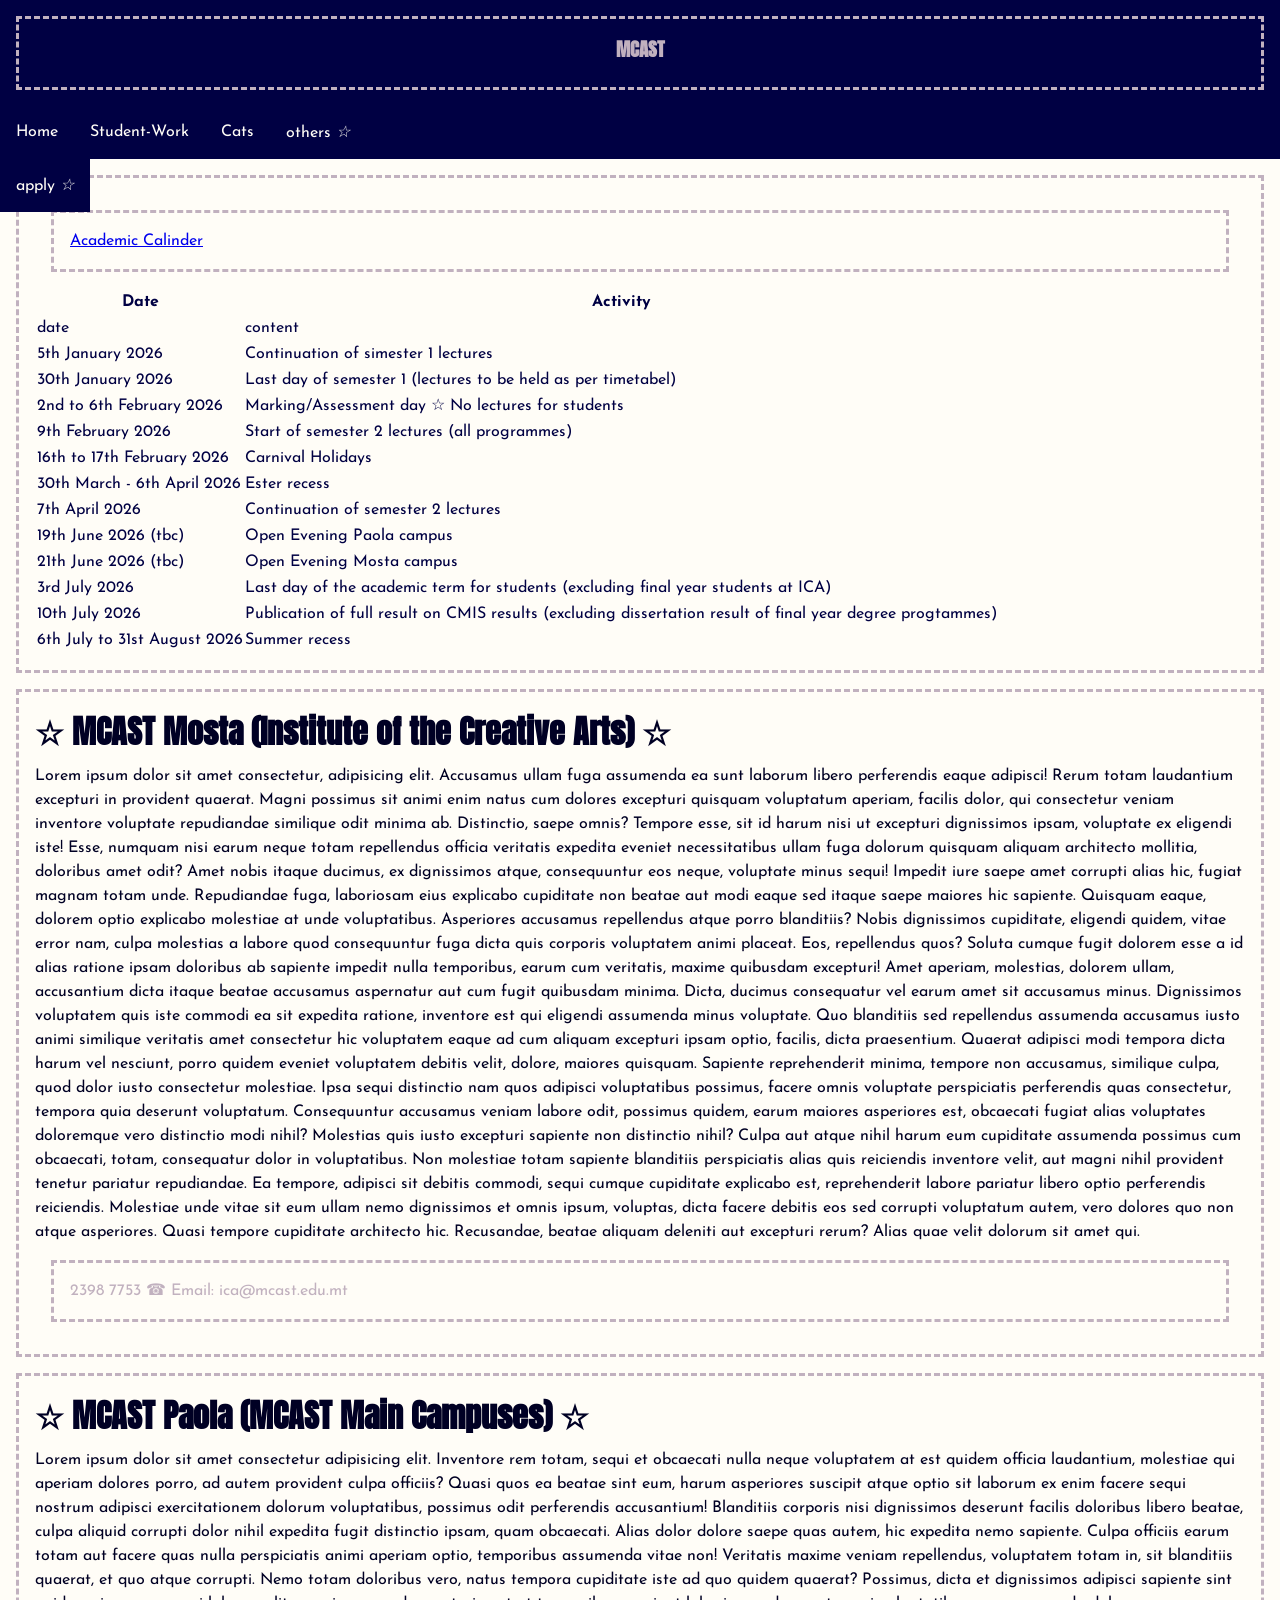
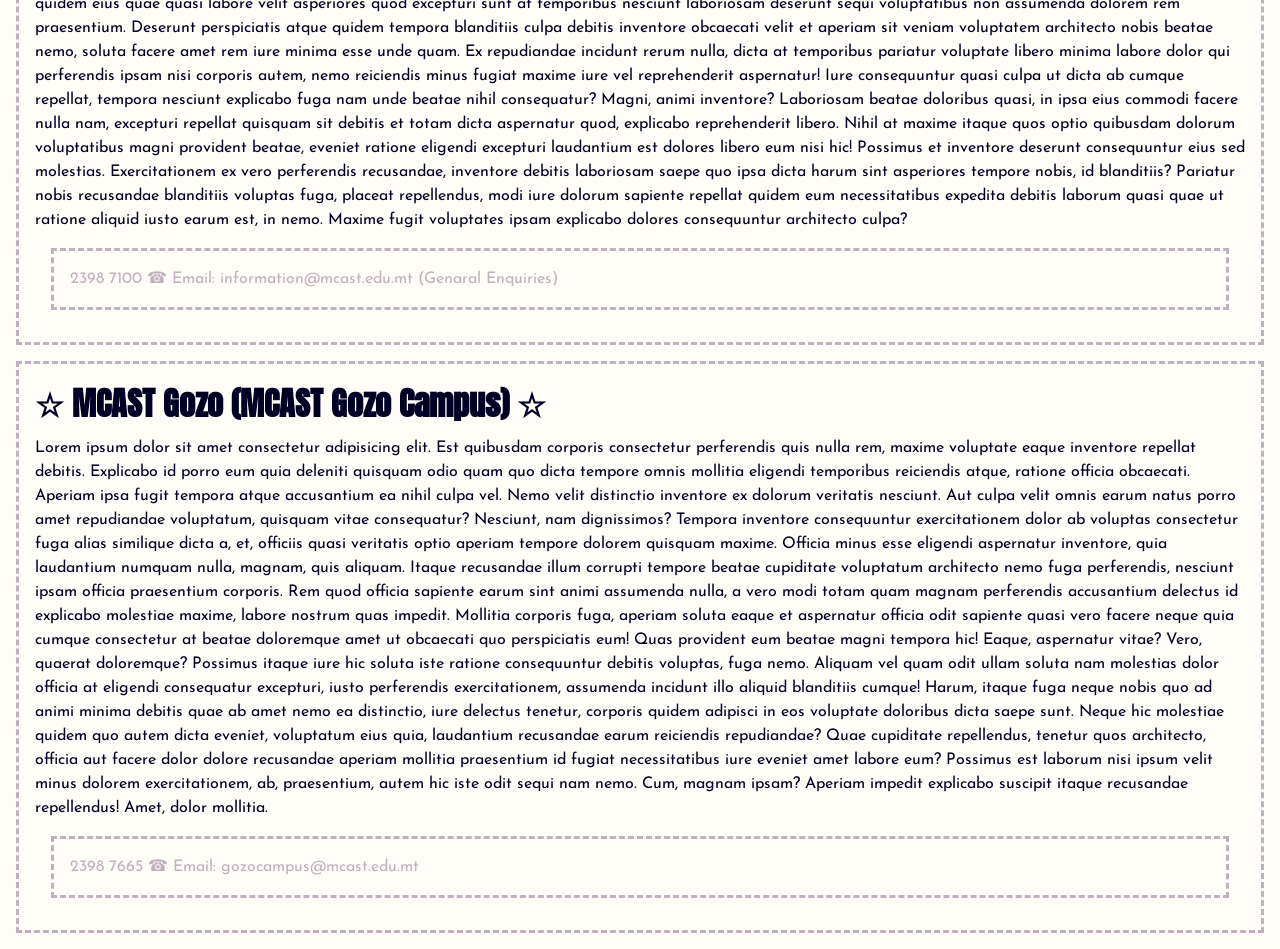
==== commit 67df89e8: "fixing things have a small issue with the uuum benner will fix later (i tryed)" ====
--- a/index.html
+++ b/index.html
@@ -7,6 +7,13 @@
     <link rel="stylesheet" href="style.css">
 </head>
 <body>
+    <div class="navbar">
+        <div class="dashed">
+            <div class="text-muted-shadow">
+                <h3>MCAST</h3>
+            </div>
+        </div>
+    </div>
     <div class="navbar">
         <a href="index.html">Home</a>
         <a href="student-work.html">Student-Work</a>
--- a/style.css
+++ b/style.css
@@ -295,7 +295,23 @@
 }
 /******************************** others*************************************************/
 div.dashed{
-    color: var(--primary-tint);
+    color: var(--muted-shade);
     border-style: dashed;
     margin: var(--spacing-2);
+    padding: var(--spacing-2);
+}
+img{
+    width: 200px;
+    height: 200px;
+}
+.static-image{
+    background-image: linear-gradient(var(--primary), var(--primary-shade)), url(rotating\green\geographic\coordinate\system.gif);
+    height: 50%;
+    background-position: center;
+    background-repeat: no-repeat;
+    background-size: cover;
+    position: relative;
+}
+h3{
+    text-align: center;
 }
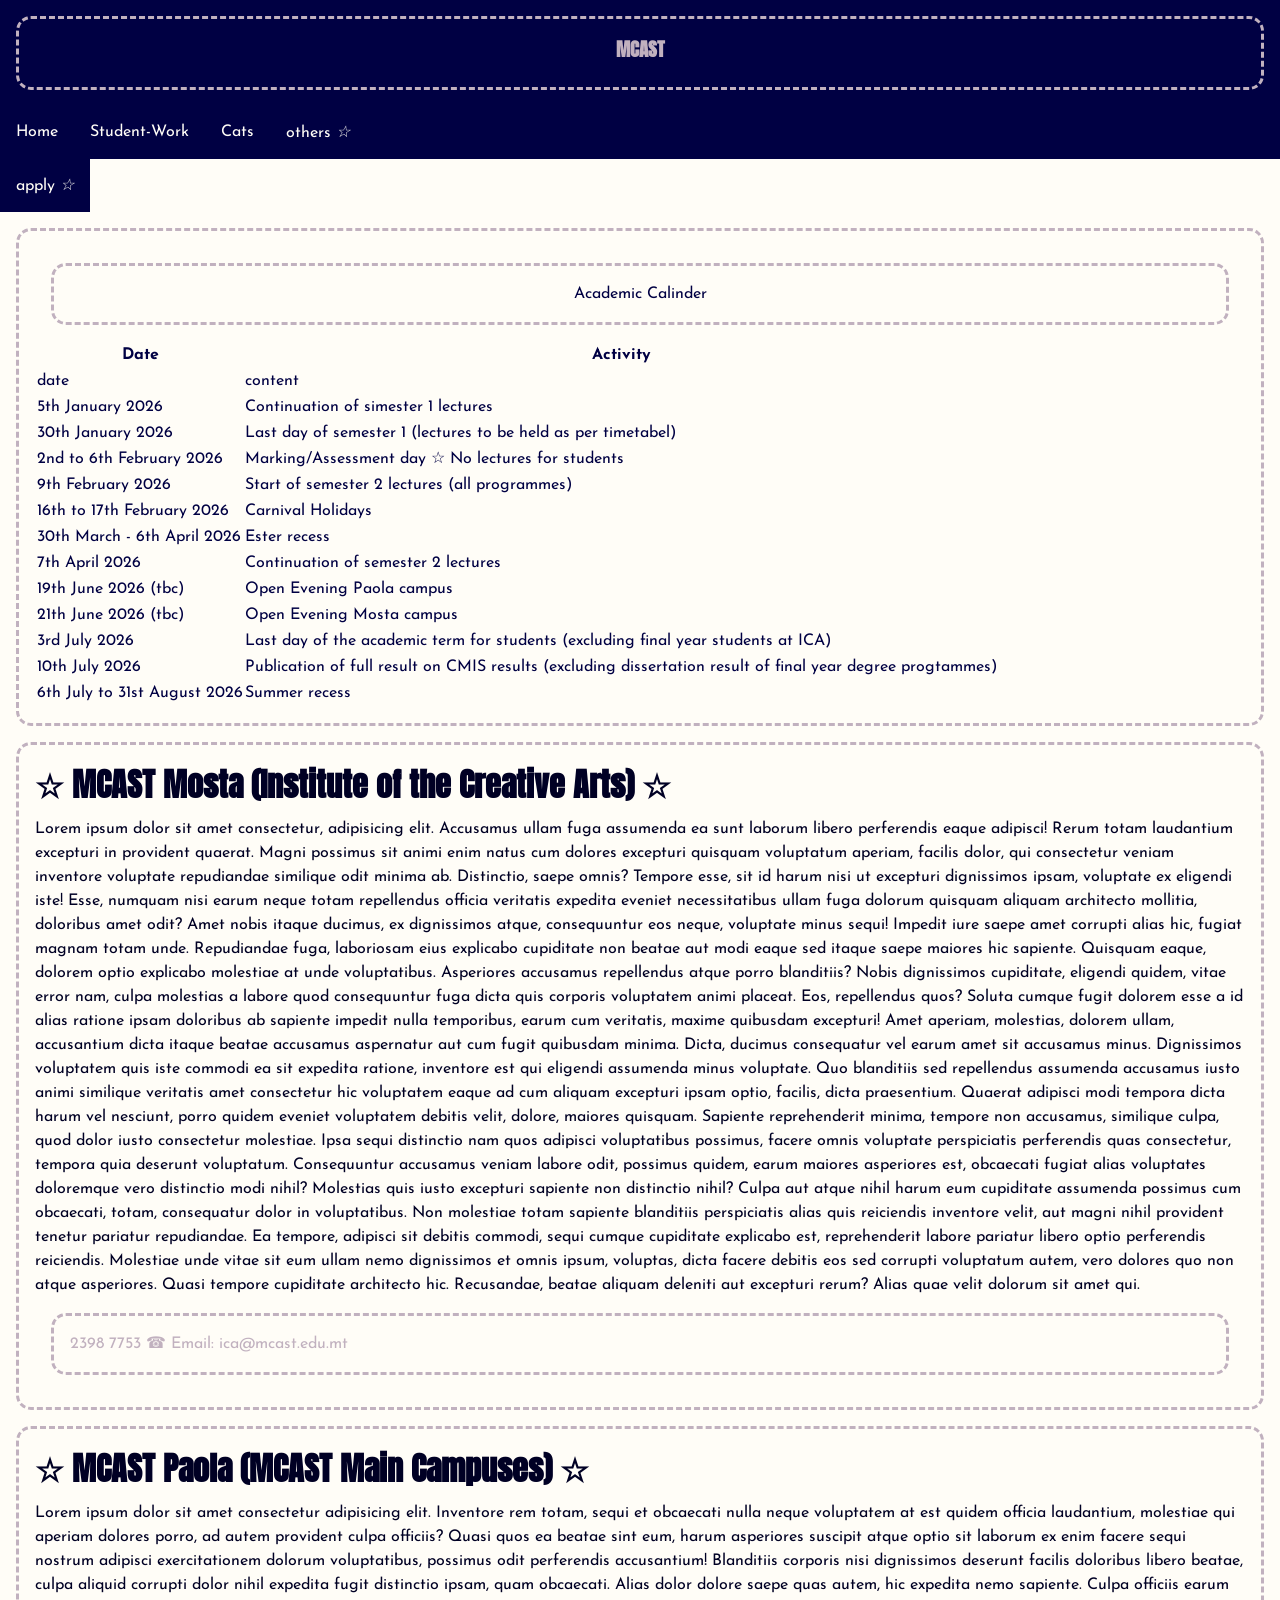
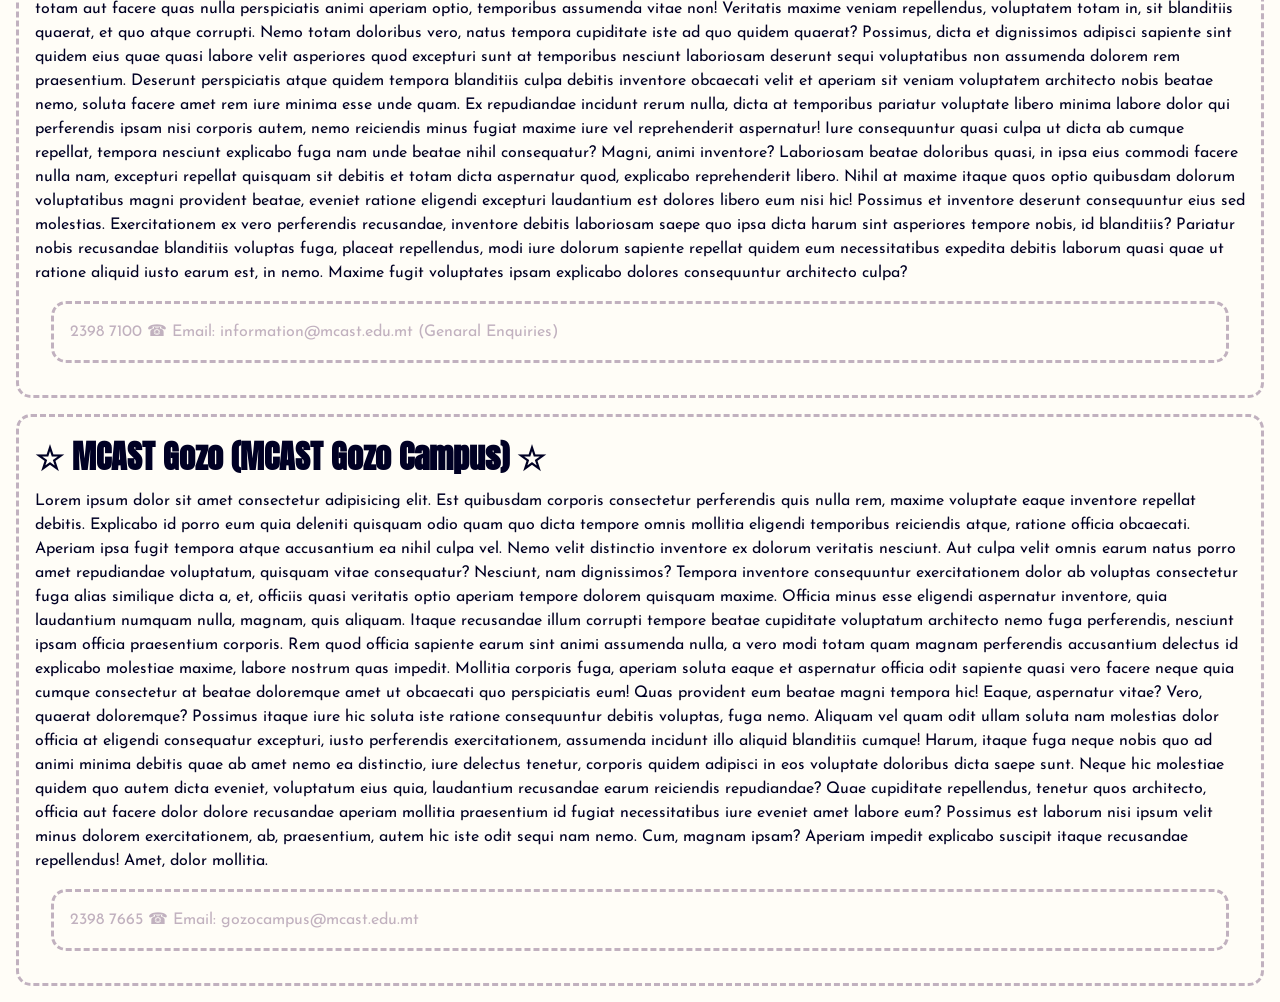
==== commit dc5956c0: "all most the final count down fixed some more things" ====
--- a/index.html
+++ b/index.html
@@ -124,9 +124,9 @@
         </tbody>
         <tbody>
              <div class="dashed">
-            <a href="https://mcast.edu.mt/wp-content/uploads/MCAST-Academic-Calendar-2025_2026-final.pdf"> Academic Calinder</a>
+            <a href="https://mcast.edu.mt/wp-content/uploads/MCAST-Academic-Calendar-2025_2026-final.pdf">Academic Calinder</a>
         </div>
-        </tbody>
+        </tbody>        
     </table>
     </div>
     <div class="dashed">
--- a/style.css
+++ b/style.css
@@ -51,7 +51,7 @@
     background-color: var(--primary);
     font-size: var(--font-normal);
 }
-.navbar a{
+.navbar a, .dropbtn a{
     float: left;
     font-size: 16px;
     color: var(--light);
@@ -60,7 +60,7 @@
     text-decoration: none;
 }
 .dropdown{
-    float: left;
+
     overflow: hidden;
 }
 .dropdown .dropbtn {
@@ -299,13 +299,20 @@
     border-style: dashed;
     margin: var(--spacing-2);
     padding: var(--spacing-2);
+    border-radius: 15px; 
+}
+.dashed a{
+    display: block;
+    text-decoration: none;
+    text-align: center;
+    color: var(--primary);
 }
 img{
     width: 200px;
     height: 200px;
 }
 .static-image{
-    background-image: linear-gradient(var(--primary), var(--primary-shade)), url(rotating\green\geographic\coordinate\system.gif);
+    background-image: url(feel_good.jpg);
     height: 50%;
     background-position: center;
     background-repeat: no-repeat;
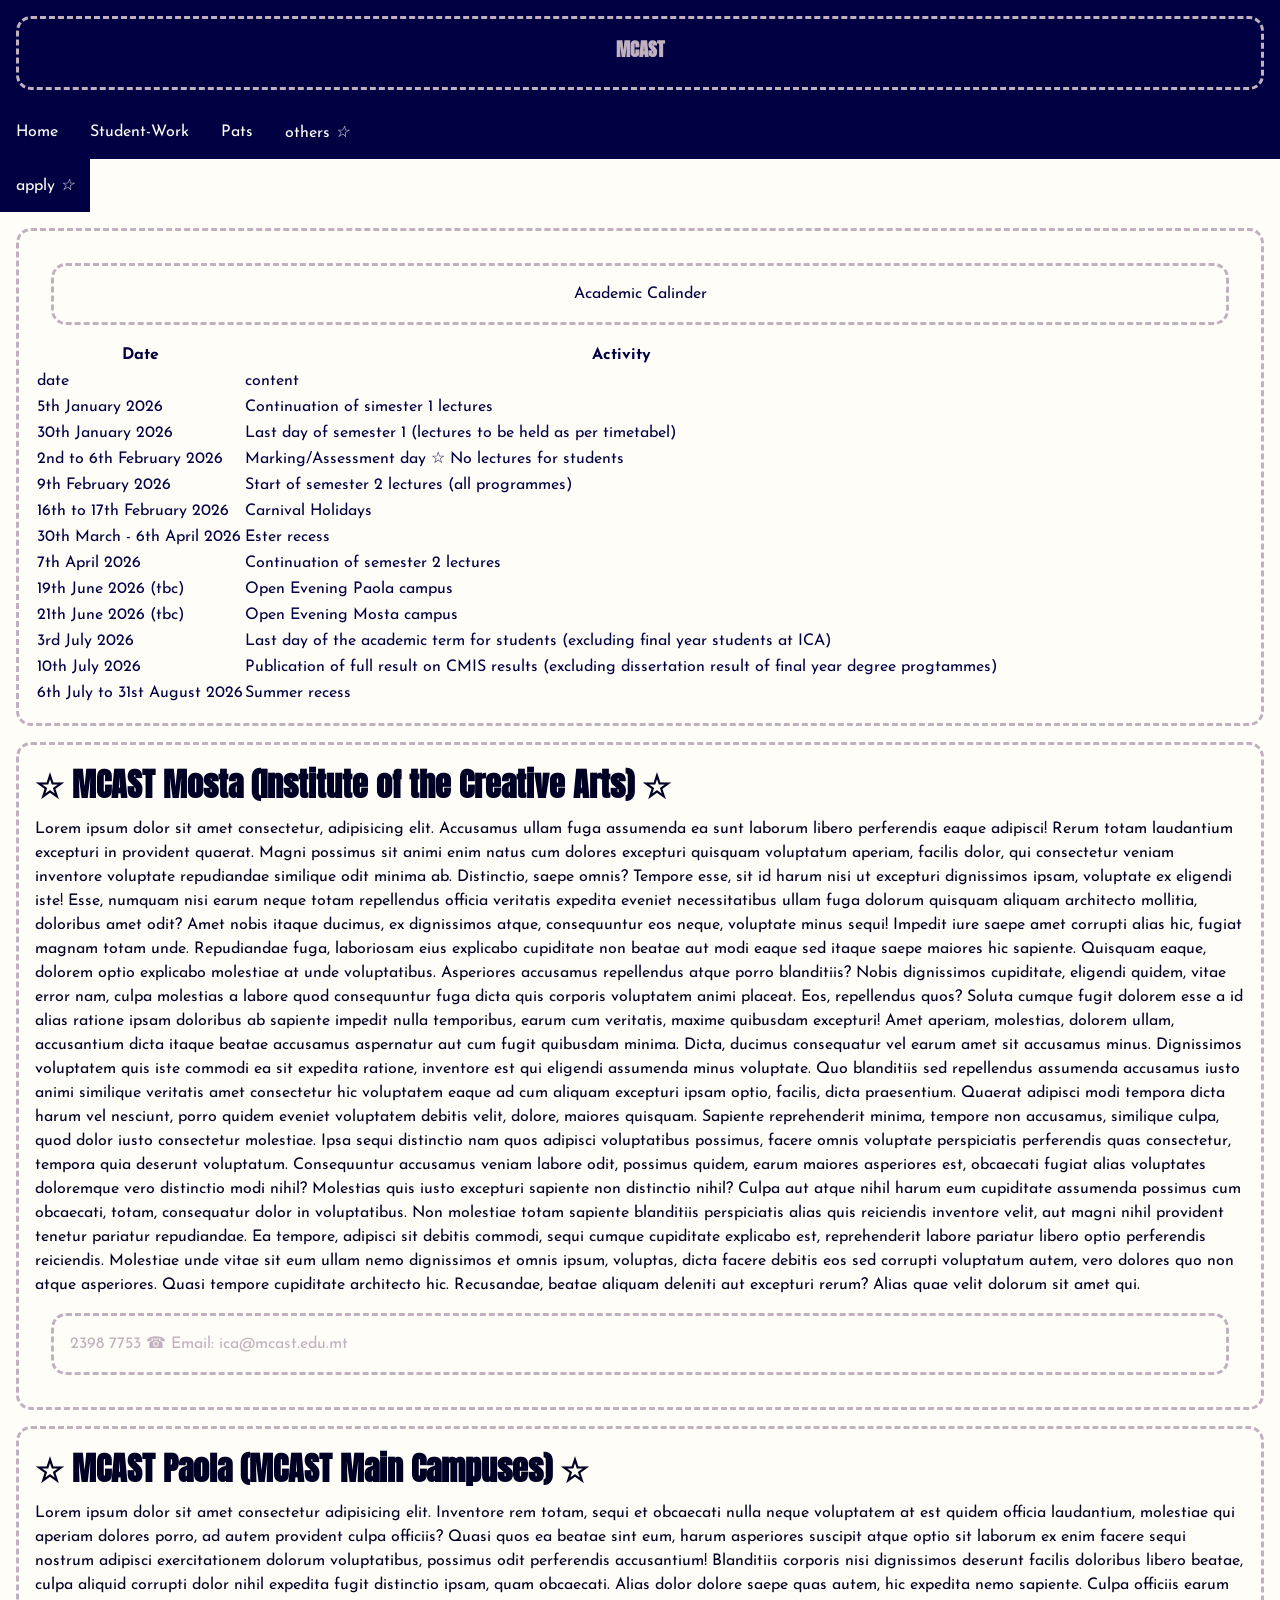
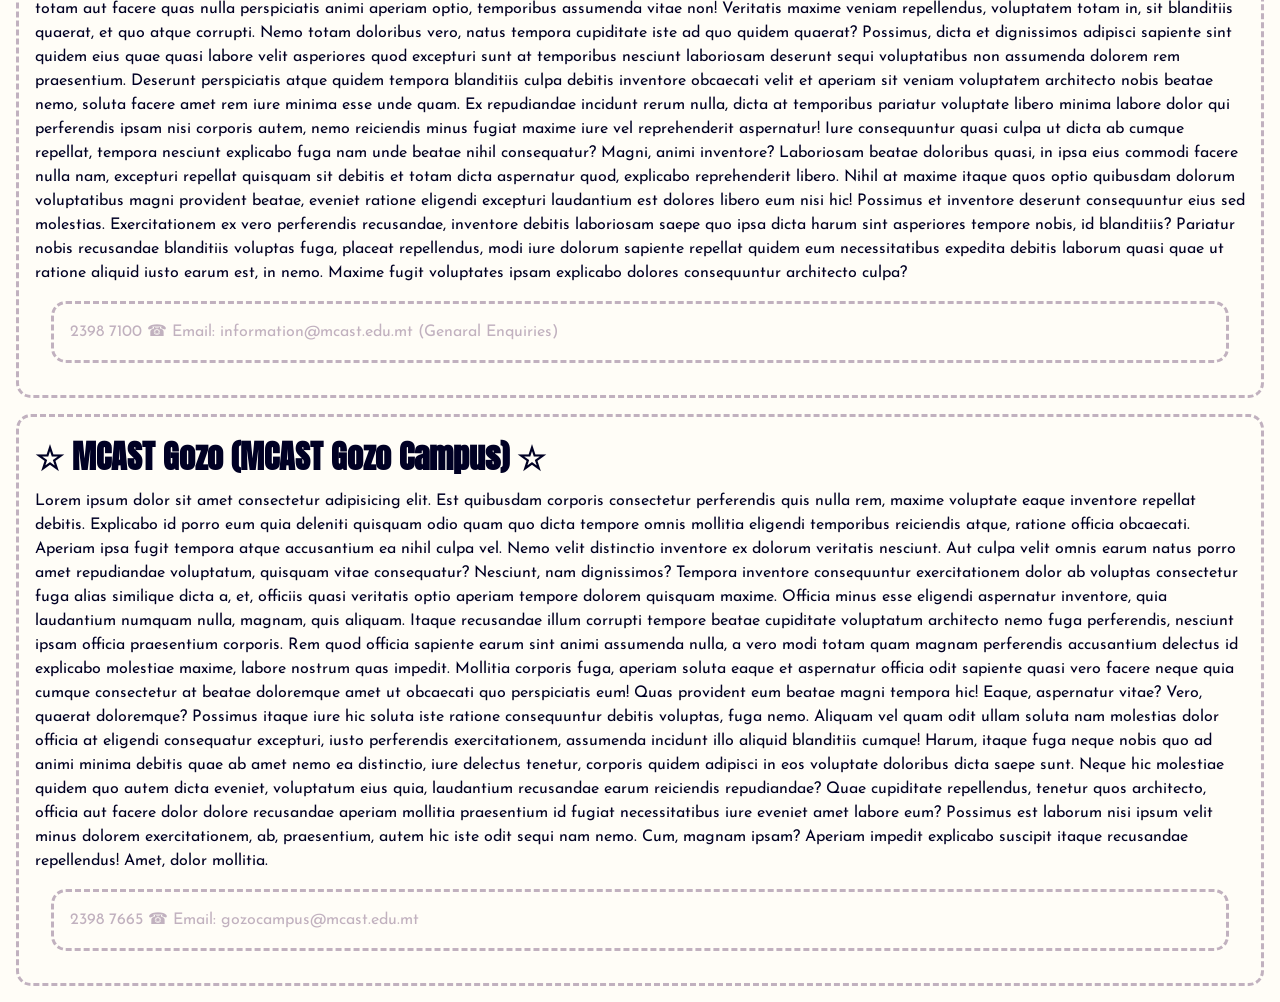
==== commit aaae6fc7: "DONE ⭐ (two sper images for the profiles )" ====
--- a/index.html
+++ b/index.html
@@ -17,7 +17,7 @@
     <div class="navbar">
         <a href="index.html">Home</a>
         <a href="student-work.html">Student-Work</a>
-        <a href="mcast-pats.html">Cats</a>
+        <a href="mcast-pats.html">Pats</a>
         <div class="dropdown">
            <button class="dropbtn"> others
                 <i class="fa fa-caret-down">&star;</i>
--- a/style.css
+++ b/style.css
@@ -44,6 +44,7 @@
 h1,h2,h3,h4,h5,h6{
     font-family: var(--font-heading);
     margin-bottom: 0.5rem;
+
 }
 /******************buttons************************/
 .navbar{
@@ -183,9 +184,9 @@
     grid-row: span 2;
     
     aspect-ratio: 1/1;
-    width: 4rem;
+    /*width: 4rem;*/
     object-fit: cover;
-    border-radius: 100%;
+    border-radius: 77px;
 }
 .profile .name {
     grid-column: 2;
@@ -321,4 +322,27 @@
 }
 h3{
     text-align: center;
-}+}
+h2{
+    animation: bounce 1s ease 1 alternate;
+}
+@keyframes bounce{
+    0%{
+        scale: 0;
+    }
+    30%{
+        scale: 1.5;
+    }
+    40%{
+        scale: .7;
+    }
+    60%{
+        scale: 1.2;
+    }
+    80%{
+        scale: .9;
+    }
+    100%{
+        scale: 1;
+    }
+}
